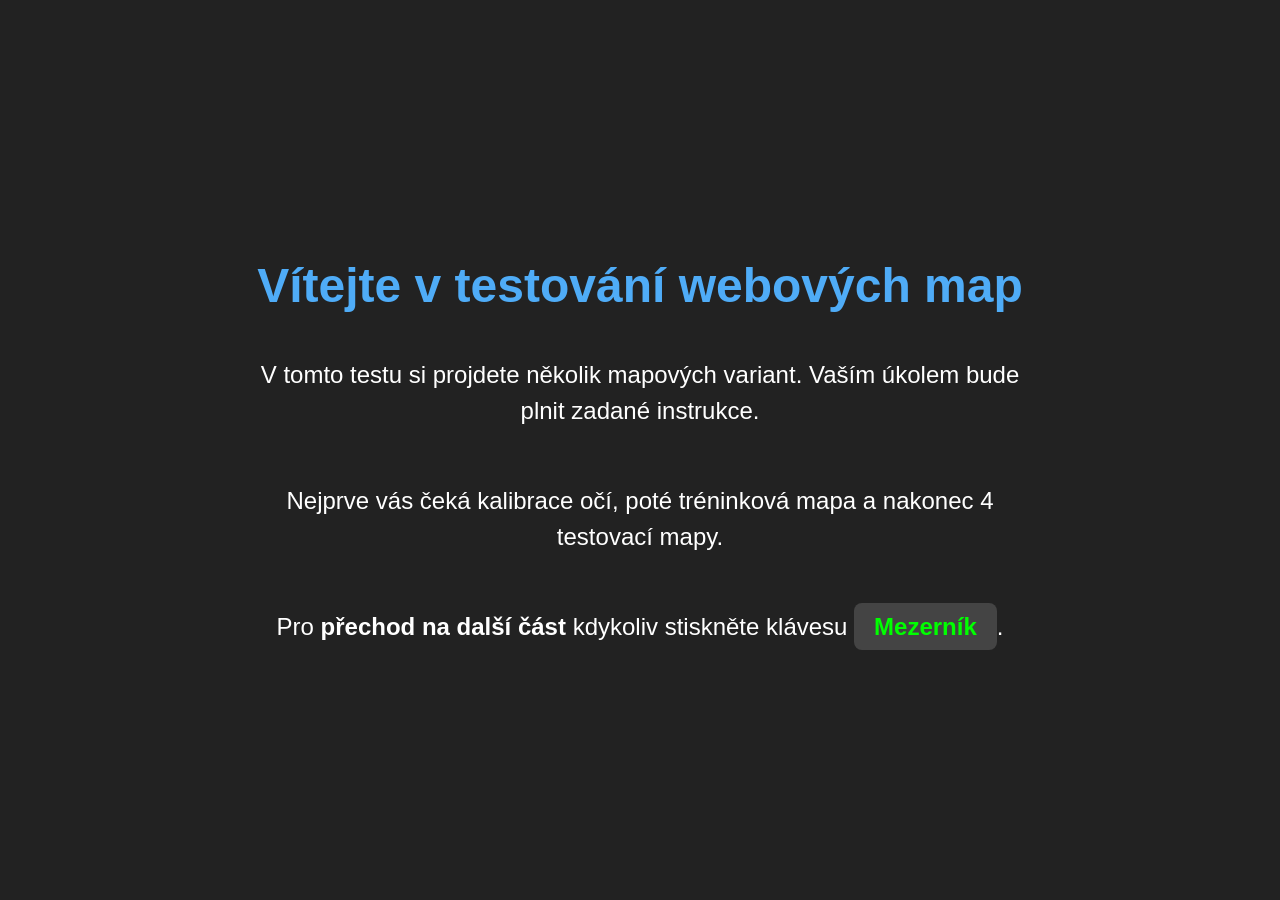
==== index.html @ 32592fa4 "Add questionnaire button and update gaze dot comments for testing" ====
<!DOCTYPE html>
<html lang="cs">
<head>
    <meta charset="UTF-8">
    <title>Eye-Tracking Testování</title>
    <style>
        /* ==========================================
           BASE
           ========================================== */
        body, html {
            margin: 0;
            padding: 0;
            height: 100%;
            overflow: hidden;
            background-color: #222;
            color: #fff;
            font-family: 'Segoe UI', Tahoma, sans-serif;
        }

        /* ==========================================
           SCREENS
           Text slides shown between maps.
           ========================================== */
        .screen {
            width: 100vw;
            height: 100vh;
            position: absolute;
            top: 0; left: 0;
            display: none;
            flex-direction: column;
            justify-content: center;
            align-items: center;
            text-align: center;
            padding: 20px;
            box-sizing: border-box;
        }

        /* Show/hide utility classes */
        .hidden { display: none !important; }
        .active { display: flex !important; }

        /* ==========================================
           MAP IFRAME
           Fills the entire screen when a map is active.
           ========================================== */
        iframe {
            width: 100vw;
            height: 100vh;
            position: absolute;
            top: 0; left: 0;
            border: none;
            display: none;
        }

        /* ==========================================
           TYPOGRAPHY
           ========================================== */
        h1 { font-size: 3em; color: #4facf7; margin-bottom: 20px; }
        p  { font-size: 1.5em; max-width: 800px; line-height: 1.5; margin-bottom: 30px; }

        .instruction-key {
            background: #444;
            padding: 10px 20px;
            border-radius: 8px;
            font-weight: bold;
            color: #00ff00;
        }

        /* ==========================================
           CALIBRATION IMAGE
           ========================================== */
        #calibration-img {
            max-width: 90vw;
            max-height: 70vh;
            border: 2px solid #555;
            object-fit: contain;
            background: #fff;
        }

        /* ==========================================
           BUTTONS
           ========================================== */

        /* Google Forms questionnaire button */
        #forms-btn {
            padding: 15px 30px;
            font-size: 1.2em;
            background-color: #4facf7;
            color: #000;
            border-radius: 5px;
            font-weight: bold;
            cursor: pointer;
            border: none;
            margin-bottom: 15px;
        }
        #forms-btn:hover { background-color: #2e8fcf; }

        /* CSV download button */
        #download-btn {
            padding: 15px 30px;
            font-size: 1.2em;
            background-color: #00ff00;
            color: #000;
            border-radius: 5px;
            font-weight: bold;
            cursor: pointer;
            border: none;
            margin-top: 10px;
        }
        #download-btn:hover { background-color: #00cc00; }
    </style>
</head>
<body>

    <!-- Slide 1: Introduction -->
    <div id="slide-intro" class="screen active">
        <h1>Vítejte v testování webových map</h1>
        <p>V tomto testu si projdete několik mapových variant. Vaším úkolem bude plnit zadané instrukce.</p>
        <p>Nejprve vás čeká kalibrace očí, poté tréninková mapa a nakonec 4 testovací mapy.</p>
        <p>Pro <b>přechod na další část</b> kdykoliv stiskněte klávesu <span class="instruction-key">Mezerník</span>.</p>
    </div>

    <!-- Slide 2: Eye-tracker calibration -->
    <div id="slide-calibration" class="screen">
        <p>Prosím, podívejte se postupně na všechny terče na obrazovce pro kalibraci brýlí.</p>
        <img id="calibration-img" src="kalibrace.png" alt="Kalibrační terče">
        <p style="margin-top: 20px;">Až budete připraveni, stiskněte <span class="instruction-key">Mezerník</span> pro spuštění tréninku.</p>
    </div>

    <!-- Map iframe - all maps are loaded here one by one -->
    <iframe id="map-frame" src=""></iframe>

    <!-- Slide 3: End screen with questionnaire link and CSV download -->
    <div id="slide-outro" class="screen">
        <h1>Test je u konce</h1>
        <p>Moc děkujeme za Vaši účast a spolupráci!</p>
        <a href="https://forms.gle/GYKb6tmUr8p64JDY9" target="_blank">
            <button id="forms-btn">Vyplnit dotazník</button>
        </a>
        <button id="download-btn">Stáhnout výsledky (.csv)</button>
    </div>

    <script>
        // ==========================================
        // 1. SEQUENCE CONFIGURATION
        // Defines the order of slides and maps shown during the test.
        // type 'html' = text screen, type 'iframe' = map loaded in the iframe.
        // ==========================================
        const sequence = [
            { type: 'html',   id: 'slide-intro',                 name: 'Uvod'      },
            { type: 'html',   id: 'slide-calibration',           name: 'Kalibrace' },
            { type: 'iframe', src: 'maps/0_Training/index.html', name: 'Trening_0' },
            { type: 'iframe', src: 'maps/1_P_P/index.html',      name: 'Map_P_P'   },
            { type: 'iframe', src: 'maps/2_P_A/index.html',      name: 'Map_P_A'   },
            { type: 'iframe', src: 'maps/3_A_P/index.html',      name: 'Map_A_P'   },
            { type: 'iframe', src: 'maps/4_A_A/index.html',      name: 'Map_A_A'   },
            { type: 'html',   id: 'slide-outro',                 name: 'Konec'     }
        ];

        let currentIndex = 0;
        let startTime    = Date.now();
        const results    = [];
        const iframe     = document.getElementById('map-frame');

        // ==========================================
        // 2. SHOW SLIDE
        // Hides all screens and shows the one at the given index.
        // ==========================================
        function showSlide(index) {
            document.querySelectorAll('.screen').forEach(el => el.classList.remove('active'));
            iframe.style.display = 'none';

            const slide = sequence[index];

            if (slide.type === 'html') {
                document.getElementById(slide.id).classList.add('active');
            } else if (slide.type === 'iframe') {
                iframe.src           = slide.src;
                iframe.style.display = 'block';
                window.focus(); // Attempt to keep focus in parent window
            }

            startTime = Date.now(); // Reset timer for the new slide
        }

        // ==========================================
        // 3. ADVANCE SLIDE
        // Records time spent on the current slide and moves to the next one.
        // ==========================================
        function advanceSlide() {
            const currentSlide    = sequence[currentIndex];
            const durationSeconds = ((Date.now() - startTime) / 1000).toFixed(2);

            // Record time for maps and calibration (skip intro and outro)
            if (currentSlide.type === 'iframe' || currentSlide.name === 'Kalibrace') {
                results.push({
                    faze:        currentSlide.name,
                    cas_sekundy: durationSeconds
                });
            }

            if (currentIndex < sequence.length - 1) {
                currentIndex++;
                showSlide(currentIndex);
            }
        }

        // ==========================================
        // 4. KEYBOARD LISTENER (parent window)
        // Handles Spacebar when focus is in the parent window (text slides).
        // When a map iframe is active, the map's map.js sends a 'nextSlide'
        // message via postMessage instead (see section 5 and map.js).
        // ==========================================
        window.addEventListener('keydown', (e) => {
            if (e.code === 'Space') {
                e.preventDefault(); // Prevent page scrolling
                advanceSlide();
            }
        });

        // ==========================================
        // 5. MESSAGE LISTENER (from map iframes)
        // Each map.js sends window.parent.postMessage('nextSlide', '*') when
        // Spacebar is pressed inside the iframe. This is necessary because
        // keyboard focus moves into the iframe after the user clicks on the map,
        // making the parent window's keydown listener unreachable.
        // ==========================================
        window.addEventListener('message', (event) => {
            if (event.data === 'nextSlide') {
                advanceSlide();
            }
        });

        // ==========================================
        // 6. CSV EXPORT
        // Downloads recorded times as a CSV file compatible with Czech Excel
        // (semicolon separator, comma as decimal separator).
        // ==========================================
        document.getElementById('download-btn').addEventListener('click', () => {
            let csvContent = 'Faze;Cas_sekundy\n';

            results.forEach(row => {
                const timeStr = row.cas_sekundy.replace('.', ','); // Czech Excel decimal format
                csvContent += `${row.faze};${timeStr}\n`;
            });

            const blob = new Blob([csvContent], { type: 'text/csv;charset=utf-8;' });
            const url  = URL.createObjectURL(blob);
            const link = document.createElement('a');
            link.href  = url;

            // Filename includes current date and time
            const dateStr = new Date().toISOString().split('T')[0];
            const timeStr = new Date().toTimeString().split(' ')[0].replace(/:/g, '-');
            link.download = `vysledky_${dateStr}_${timeStr}.csv`;

            document.body.appendChild(link);
            link.click();
            document.body.removeChild(link);
        });

    </script>
</body>
</html>
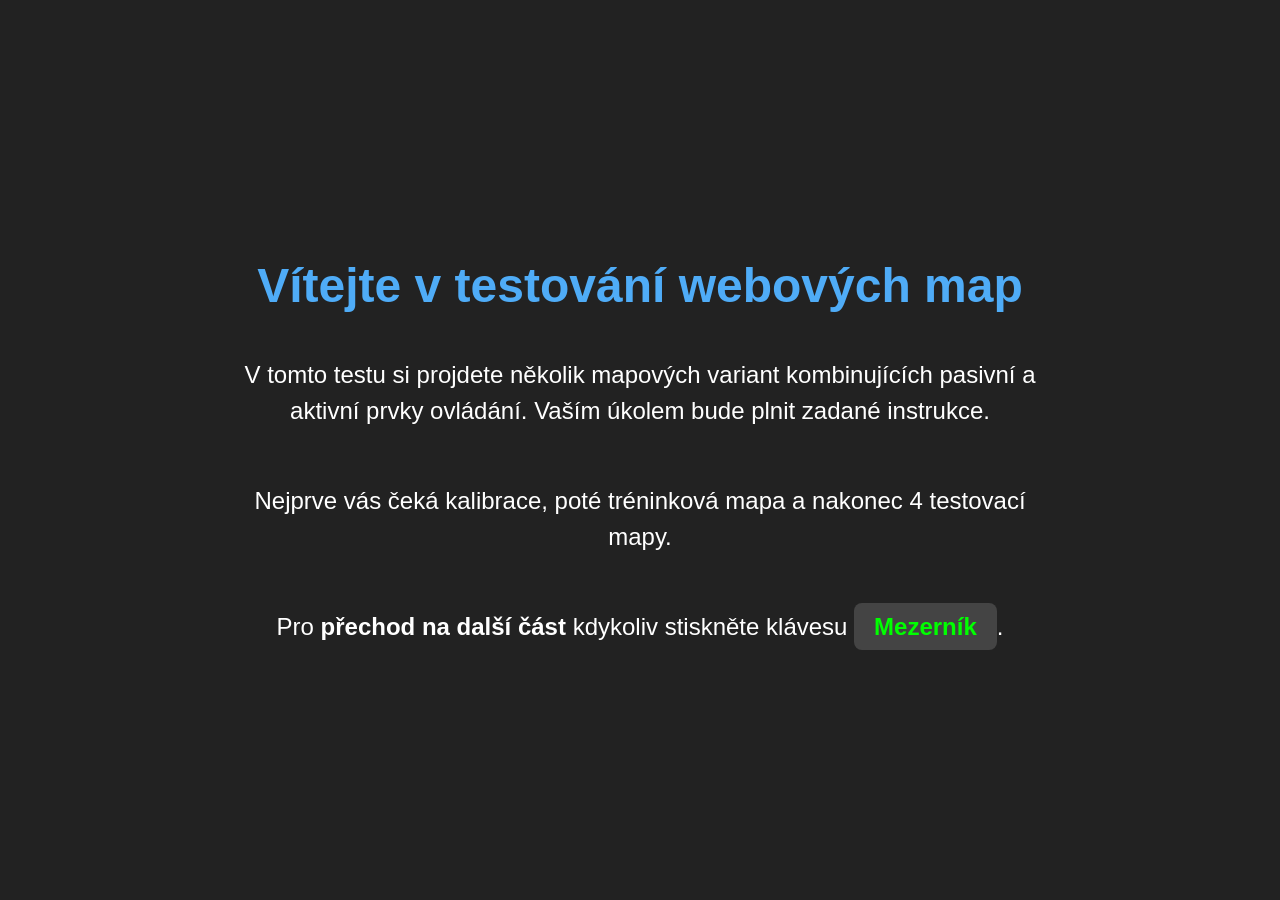
==== commit 9e541248: "Update README.md and index.html for improved instructions" ====
--- a/index.html
+++ b/index.html
@@ -115,16 +115,16 @@
     <!-- Slide 1: Introduction -->
     <div id="slide-intro" class="screen active">
         <h1>Vítejte v testování webových map</h1>
-        <p>V tomto testu si projdete několik mapových variant. Vaším úkolem bude plnit zadané instrukce.</p>
-        <p>Nejprve vás čeká kalibrace očí, poté tréninková mapa a nakonec 4 testovací mapy.</p>
+        <p>V tomto testu si projdete několik mapových variant kombinujících pasivní a aktivní prvky ovládání. Vaším úkolem bude plnit zadané instrukce.</p>
+        <p>Nejprve vás čeká kalibrace, poté tréninková mapa a nakonec 4 testovací mapy.</p>
         <p>Pro <b>přechod na další část</b> kdykoliv stiskněte klávesu <span class="instruction-key">Mezerník</span>.</p>
     </div>
 
     <!-- Slide 2: Eye-tracker calibration -->
     <div id="slide-calibration" class="screen">
-        <p>Prosím, podívejte se postupně na všechny terče na obrazovce pro kalibraci brýlí.</p>
+        <p>Prosím, následujte instrukce autora práce.</p>
         <img id="calibration-img" src="kalibrace.png" alt="Kalibrační terče">
-        <p style="margin-top: 20px;">Až budete připraveni, stiskněte <span class="instruction-key">Mezerník</span> pro spuštění tréninku.</p>
+        <p style="margin-top: 20px;">Až budete vyzváni, stiskněte <span class="instruction-key">Mezerník</span> pro spuštění tréninku.</p>
     </div>
 
     <!-- Map iframe - all maps are loaded here one by one -->
@@ -133,13 +133,44 @@
     <!-- Slide 3: End screen with questionnaire link and CSV download -->
     <div id="slide-outro" class="screen">
         <h1>Test je u konce</h1>
-        <p>Moc děkujeme za Vaši účast a spolupráci!</p>
+        <p>Moc děkuji za Vaši účast, spolupráci při testování a za zpětnou vazbu a poznatky!</p>
         <a href="https://forms.gle/GYKb6tmUr8p64JDY9" target="_blank">
             <button id="forms-btn">Vyplnit dotazník</button>
         </a>
         <button id="download-btn">Stáhnout výsledky (.csv)</button>
     </div>
 
+    <!-- Instructions for each map type -->
+    <div id="slide-instr-training" class="screen">
+    <h1>Tréninková mapa</h1>
+    <p>Tato mapa slouží k seznámení s ovládáním. Pohybujte se pohledem mimo obrazovku a vrstvy v legendě vybíráte pohledem.</p>
+    <p>Stiskněte <span class="instruction-key">Mezerník</span> pro spuštění.</p>
+    </div>
+
+    <div id="slide-instr-pp" class="screen"> 
+    <h1>Verze: Pasivní- Pasivní </h1>
+    <p>Mapou pohybujete myší a s legendou interagujete také pomocí myši.</p>
+    <p>Stiskněte <span class="instruction-key">Mezerník</span> pro spuštění.</p>
+    </div>
+
+    <div id="slide-instr-pa" class="screen">
+    <h1>Verze: Pasivní- Aktivní </h1>
+    <p>Mapou pohybujete myší a vrstvy v legendě vybíráte pohledem.</p>
+    <p>Stiskněte <span class="instruction-key">Mezerník</span> pro spuštění.</p>
+    </div>
+
+    <div id="slide-instr-ap" class="screen">
+    <h1>Verze: Aktivní- Pasivní </h1>
+    <p>Mapou pohybujete pohledem mimo obrazovku a s legendou interagujete pomocí myši.</p>
+    <p>Stiskněte <span class="instruction-key">Mezerník</span> pro spuštění.</p>
+    </div>
+
+    <div id="slide-instr-aa" class="screen">
+    <h1>Verze: Aktivní- Aktivní </h1>
+    <p>Mapou pohybujte pohledem mimo obrazovku a vrstvy v legendě vybíráte pohledem.</p>
+    <p>Stiskněte <span class="instruction-key">Mezerník</span> pro spuštění.</p>
+    </div>
+
     <script>
         // ==========================================
         // 1. SEQUENCE CONFIGURATION
@@ -149,10 +180,15 @@
         const sequence = [
             { type: 'html',   id: 'slide-intro',                 name: 'Uvod'      },
             { type: 'html',   id: 'slide-calibration',           name: 'Kalibrace' },
+            { type: 'html',   id: 'slide-instr-training',        name: 'Instr_0'   },
             { type: 'iframe', src: 'maps/0_Training/index.html', name: 'Trening_0' },
-            { type: 'iframe', src: 'maps/1_P_P/index.html',      name: 'Map_P_P'   },
+            { type: 'html',   id: 'slide-instr-pp',              name: 'Instr_1'   },
+            { type: 'iframe', src: 'maps/1_P_P/index.html',      name: 'Map_P_P'   },           
+            { type: 'html',   id: 'slide-instr-pa',              name: 'Instr_2'   },
             { type: 'iframe', src: 'maps/2_P_A/index.html',      name: 'Map_P_A'   },
-            { type: 'iframe', src: 'maps/3_A_P/index.html',      name: 'Map_A_P'   },
+            { type: 'html',   id: 'slide-instr-ap',              name: 'Instr_3'   },
+            { type: 'iframe', src: 'maps/3_A_P/index.html',      name: 'Map_A_P'   },           
+            { type: 'html',   id: 'slide-instr-aa',              name: 'Instr_4'   },
             { type: 'iframe', src: 'maps/4_A_A/index.html',      name: 'Map_A_A'   },
             { type: 'html',   id: 'slide-outro',                 name: 'Konec'     }
         ];
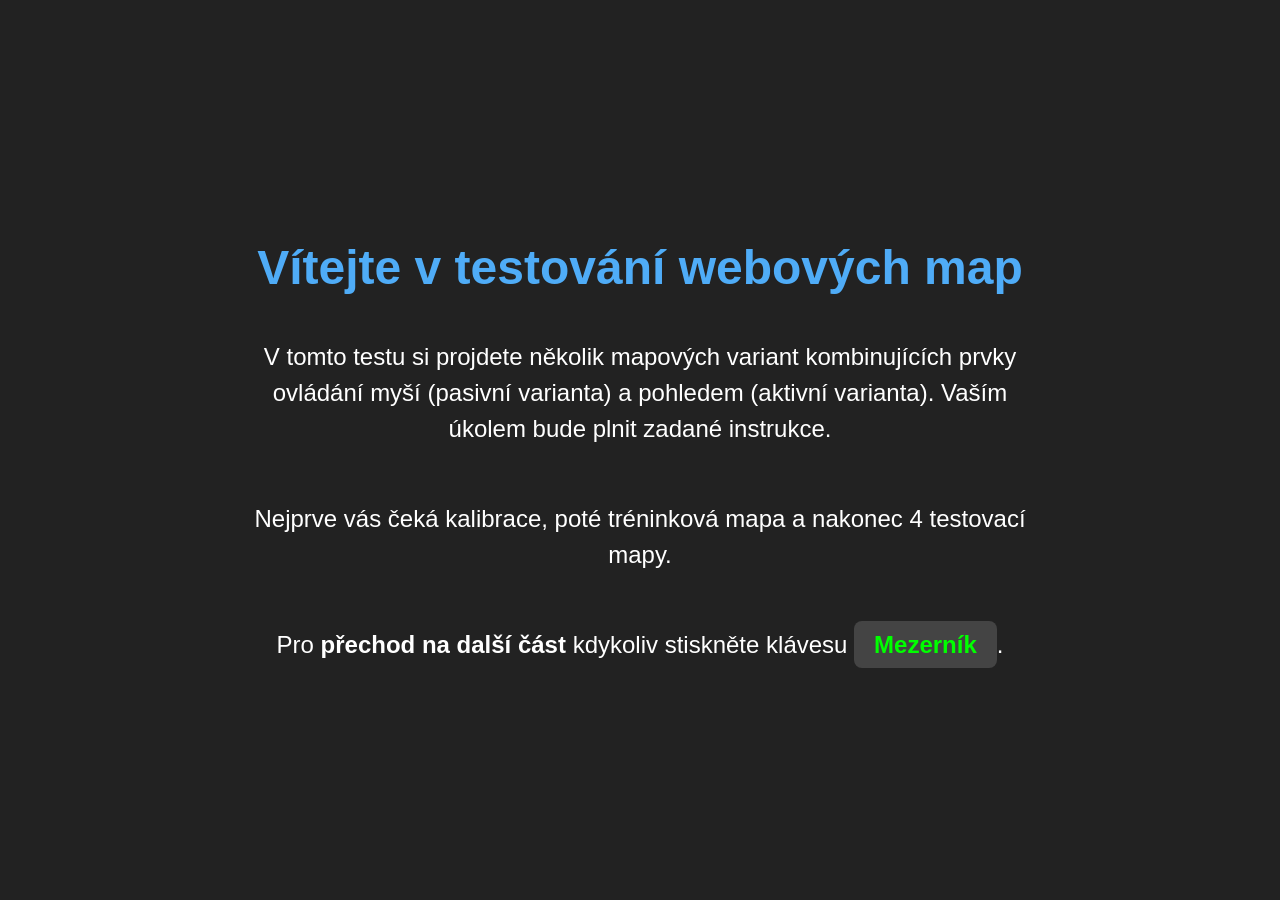
==== commit 762fdded: "Update introduction text in index.html for clarity on control variants" ====
--- a/index.html
+++ b/index.html
@@ -115,7 +115,7 @@
     <!-- Slide 1: Introduction -->
     <div id="slide-intro" class="screen active">
         <h1>Vítejte v testování webových map</h1>
-        <p>V tomto testu si projdete několik mapových variant kombinujících pasivní a aktivní prvky ovládání. Vaším úkolem bude plnit zadané instrukce.</p>
+        <p>V tomto testu si projdete několik mapových variant kombinujících prvky ovládání myší (pasivní varianta) a pohledem (aktivní varianta). Vaším úkolem bude plnit zadané instrukce.</p>
         <p>Nejprve vás čeká kalibrace, poté tréninková mapa a nakonec 4 testovací mapy.</p>
         <p>Pro <b>přechod na další část</b> kdykoliv stiskněte klávesu <span class="instruction-key">Mezerník</span>.</p>
     </div>
@@ -148,25 +148,25 @@
     </div>
 
     <div id="slide-instr-pp" class="screen"> 
-    <h1>Verze: Pasivní- Pasivní </h1>
+    <h1>Verze: Pasivní - Pasivní </h1>
     <p>Mapou pohybujete myší a s legendou interagujete také pomocí myši.</p>
     <p>Stiskněte <span class="instruction-key">Mezerník</span> pro spuštění.</p>
     </div>
 
     <div id="slide-instr-pa" class="screen">
-    <h1>Verze: Pasivní- Aktivní </h1>
+    <h1>Verze: Pasivní - Aktivní </h1>
     <p>Mapou pohybujete myší a vrstvy v legendě vybíráte pohledem.</p>
     <p>Stiskněte <span class="instruction-key">Mezerník</span> pro spuštění.</p>
     </div>
 
     <div id="slide-instr-ap" class="screen">
-    <h1>Verze: Aktivní- Pasivní </h1>
+    <h1>Verze: Aktivní - Pasivní </h1>
     <p>Mapou pohybujete pohledem mimo obrazovku a s legendou interagujete pomocí myši.</p>
     <p>Stiskněte <span class="instruction-key">Mezerník</span> pro spuštění.</p>
     </div>
 
     <div id="slide-instr-aa" class="screen">
-    <h1>Verze: Aktivní- Aktivní </h1>
+    <h1>Verze: Aktivní - Aktivní </h1>
     <p>Mapou pohybujte pohledem mimo obrazovku a vrstvy v legendě vybíráte pohledem.</p>
     <p>Stiskněte <span class="instruction-key">Mezerník</span> pro spuštění.</p>
     </div>
@@ -181,7 +181,7 @@
             { type: 'html',   id: 'slide-intro',                 name: 'Uvod'      },
             { type: 'html',   id: 'slide-calibration',           name: 'Kalibrace' },
             { type: 'html',   id: 'slide-instr-training',        name: 'Instr_0'   },
-            { type: 'iframe', src: 'maps/0_Training/index.html', name: 'Trening_0' },
+            { type: 'iframe', src: 'maps/0_Training/index.html', name: 'Training_0' },
             { type: 'html',   id: 'slide-instr-pp',              name: 'Instr_1'   },
             { type: 'iframe', src: 'maps/1_P_P/index.html',      name: 'Map_P_P'   },           
             { type: 'html',   id: 'slide-instr-pa',              name: 'Instr_2'   },
@@ -227,8 +227,8 @@
             const currentSlide    = sequence[currentIndex];
             const durationSeconds = ((Date.now() - startTime) / 1000).toFixed(2);
 
-            // Record time for maps and calibration (skip intro and outro)
-            if (currentSlide.type === 'iframe' || currentSlide.name === 'Kalibrace') {
+            // Record time for maps only, not for text slides
+            if (currentSlide.type === 'iframe') {
                 results.push({
                     faze:        currentSlide.name,
                     cas_sekundy: durationSeconds
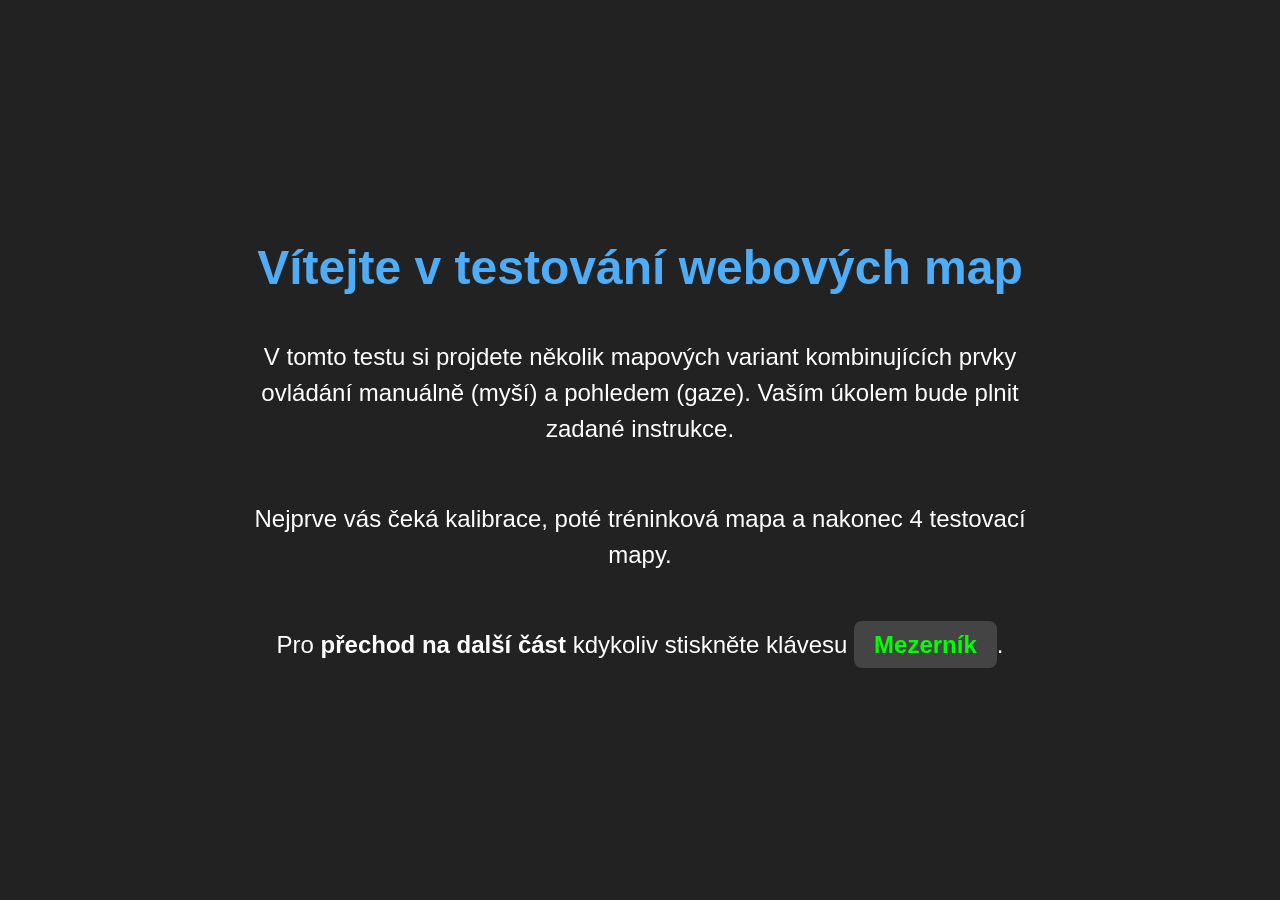
==== commit c8abfa54: "passive = manual, active = gaze" ====
--- a/index.html
+++ b/index.html
@@ -115,7 +115,7 @@
     <!-- Slide 1: Introduction -->
     <div id="slide-intro" class="screen active">
         <h1>Vítejte v testování webových map</h1>
-        <p>V tomto testu si projdete několik mapových variant kombinujících prvky ovládání myší (pasivní varianta) a pohledem (aktivní varianta). Vaším úkolem bude plnit zadané instrukce.</p>
+        <p>V tomto testu si projdete několik mapových variant kombinujících prvky ovládání manuálně (myší) a pohledem (gaze). Vaším úkolem bude plnit zadané instrukce.</p>
         <p>Nejprve vás čeká kalibrace, poté tréninková mapa a nakonec 4 testovací mapy.</p>
         <p>Pro <b>přechod na další část</b> kdykoliv stiskněte klávesu <span class="instruction-key">Mezerník</span>.</p>
     </div>
@@ -148,25 +148,25 @@
     </div>
 
     <div id="slide-instr-pp" class="screen"> 
-    <h1>Verze: Pasivní - Pasivní </h1>
+    <h1>Verze: Manualní - Manualní </h1>
     <p>Mapou pohybujete myší a s legendou interagujete také pomocí myši.</p>
     <p>Stiskněte <span class="instruction-key">Mezerník</span> pro spuštění.</p>
     </div>
 
     <div id="slide-instr-pa" class="screen">
-    <h1>Verze: Pasivní - Aktivní </h1>
+    <h1>Verze: Manualní - Gaze </h1>
     <p>Mapou pohybujete myší a vrstvy v legendě vybíráte pohledem.</p>
     <p>Stiskněte <span class="instruction-key">Mezerník</span> pro spuštění.</p>
     </div>
 
     <div id="slide-instr-ap" class="screen">
-    <h1>Verze: Aktivní - Pasivní </h1>
+    <h1>Verze: Gaze - Manualní </h1>
     <p>Mapou pohybujete pohledem mimo obrazovku a s legendou interagujete pomocí myši.</p>
     <p>Stiskněte <span class="instruction-key">Mezerník</span> pro spuštění.</p>
     </div>
 
     <div id="slide-instr-aa" class="screen">
-    <h1>Verze: Aktivní - Aktivní </h1>
+    <h1>Verze: Gaze - Gaze </h1>
     <p>Mapou pohybujte pohledem mimo obrazovku a vrstvy v legendě vybíráte pohledem.</p>
     <p>Stiskněte <span class="instruction-key">Mezerník</span> pro spuštění.</p>
     </div>
@@ -183,13 +183,13 @@
             { type: 'html',   id: 'slide-instr-training',        name: 'Instr_0'   },
             { type: 'iframe', src: 'maps/0_Training/index.html', name: 'Training_0' },
             { type: 'html',   id: 'slide-instr-pp',              name: 'Instr_1'   },
-            { type: 'iframe', src: 'maps/1_P_P/index.html',      name: 'Map_P_P'   },           
+            { type: 'iframe', src: 'maps/1_M_M/index.html',      name: 'Map_M_M'   },           
             { type: 'html',   id: 'slide-instr-pa',              name: 'Instr_2'   },
-            { type: 'iframe', src: 'maps/2_P_A/index.html',      name: 'Map_P_A'   },
+            { type: 'iframe', src: 'maps/2_M_G/index.html',      name: 'Map_M_G'   },
             { type: 'html',   id: 'slide-instr-ap',              name: 'Instr_3'   },
-            { type: 'iframe', src: 'maps/3_A_P/index.html',      name: 'Map_A_P'   },           
+            { type: 'iframe', src: 'maps/3_G_M/index.html',      name: 'Map_G_M'   },           
             { type: 'html',   id: 'slide-instr-aa',              name: 'Instr_4'   },
-            { type: 'iframe', src: 'maps/4_A_A/index.html',      name: 'Map_A_A'   },
+            { type: 'iframe', src: 'maps/4_G_G/index.html',      name: 'Map_G_G'   },
             { type: 'html',   id: 'slide-outro',                 name: 'Konec'     }
         ];
 
